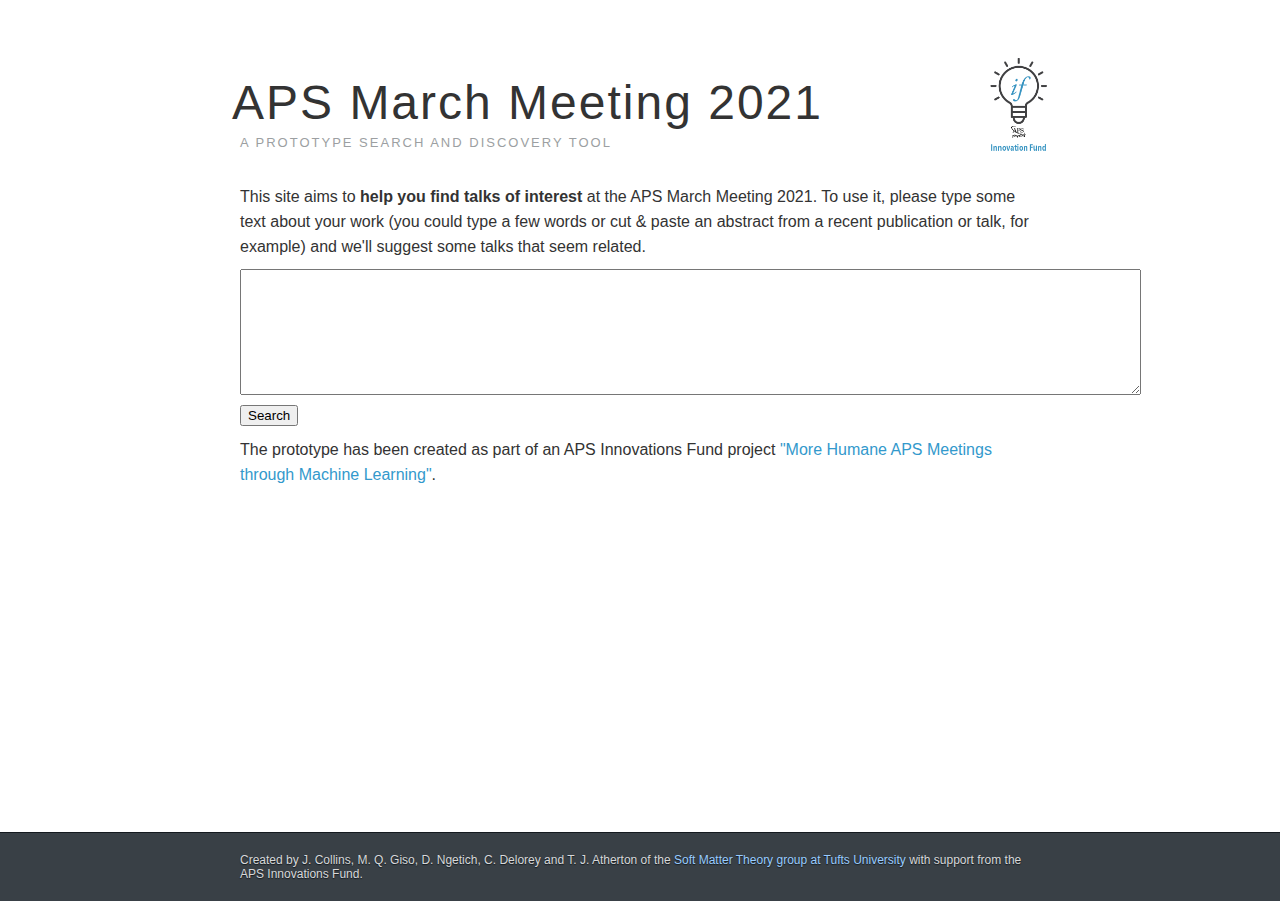
==== templates/index.html @ d0c654c3 "Add files via upload" ====
<!DOCTYPE html>
<html>
<head>
<meta http-equiv="Content-type" content="text/html;charset=UTF-8" />
<title>APS March Meeting 2021 Discovery Tool</title>
<link rel="stylesheet" type="text/css" href="/static/style.css" />
</head>

<body id="top">
	<header>
  <div class="page">
    <div class="main-column">
      <h1>APS March Meeting 2021</h1>
      <h2>A prototype search and discovery tool</h2>
			<img class="logo" src="/static/iflogo.png"/>
    </div>
  </div>
	</header>

	<div class="page">
		<main>
			<h2></h2>
			<p>This site aims to <b>help you find talks of interest</b> at the APS March Meeting 2021.
				 To use it, please type some text about your work (you could type a few words or cut & paste an abstract from a recent publication or talk, for example)
					and we'll suggest some talks that seem related.</p>
			<form action="/process" method="post">
				<textarea type="text" name="abstr" rows="8" cols="110"></textarea>
				<input type="submit" value="Search"></input>
			</form>

			<p>
				The prototype has been created as part of an APS Innovations Fund project <a href="https://www.aps.org/programs/innovation/fund/fund19.cfm">"More Humane APS Meetings through Machine Learning"</a>.
			</p>
			</main>
	</div>
	<footer>
  <div class="page">
    <div class="main-column">
    <p>Created by J. Collins, M. Q. Giso, D. Ngetich, C. Delorey and T. J. Atherton of the <a href="http://sites.tufts.edu/softmattertheory/">Soft Matter Theory group at Tufts University</a> with support from the APS Innovations Fund.</p>
    <div class="main-column">
  </div>
</footer>

</body>

</html>
---- static/style.css ----
:root {
  --header-h: 8em;
  --header: helvetica, helvetica, arial, sans-serif;
  --subheader: helvetica, helvetica, arial, sans-serif;
  --code: helvetica, Menlo, Monaco, Consolas, monospace;
  --body: helvetica, georgia, serif;
  --code-bg: hsl(210, 0%, 99%);
  --dark: hsl(210, 10%, 25%);
  --darker: hsl(210, 20%, 10%);
  --light: hsl(0, 0%, 100%);
  --code-color: hsl(210, 20%, 30%);
  --text: #333333;
  --gray-5: whitesmoke;
  --gray-10: #ebebec;
  --gray-20: #d7d8da;
  --gray-30: #c3c5c7;
  --gray-50: #9c9fa2;
  --gray-60: #888c90;
  --gray-80: #60666a;
  --link: hsl(200, 60%, 50%);
  --link-dark: hsl(210, 60%, 20%);
  --link-hover: hsl(210, 100%, 80%);
  --link: hsl(200, 60%, 50%);
  --module-link-dark:   hsl(160, 60%, 25%);
  --module-link-hover:  hsl(130, 70%, 70%);
  --module-link:        hsl(150, 70%, 40%);
}

* {
  -moz-box-sizing: border-box;
  box-sizing: border-box;
}

body, code, h1, h2, h3, p, pre, html {
  margin: 0;
  padding: 0;
}

html {
  height: 100%;
  min-height: 100%;
}

body {
  background-color: var(--light);
  color: var(--text);
  font: 16px/25px var(--body);
  height: 100%;
  min-height: 100%;
}

hr {
    display: block;
    height: 1px;
    border: 0;
    border-top: 1px solid var(--gray-5);
    margin: 1em 0;
    padding: 0;
}

blockquote {
  color: var(--gray-50);
  margin: 0;
  max-width: 24em;
  margin-left: 0.5em;
}

date {
  color: var(--gray-80);
}

.page {
  margin: 0 auto;
  width: 800px;
  min-height: calc(100% - 16.75em);
}
/* Clear contents.*/
.page::after {
  content: "";
  display: table;
  clear: both;
}

.main-column, main {
  position: relative;
  width: 800px;
}

.logo {
  height: 7em;
  position: absolute;
  margin: auto;
  display: block;
  top: 3em;
  right: -1em;
}

header {
  background: var(--light);
  
}

header h1 {
  position: absolute;
  left: -8px;
  top: calc((var(--header-h) / 3) - 1.15em);
  padding: 0;
  font-weight: 400;
  font-size: 48px;
  font-family: helvetica, arial, sans-serif;
  letter-spacing: 2px;
}

header h2 {
  position: absolute;
  left: 0;
  top: calc(var(--header-h) + 0.5em);
  padding: 0;
  font: 500 13px var(--subheader);
  text-transform: uppercase;
  letter-spacing: 2px;
  color: var(--gray-50);
}

header a {
  color: var(--gray-80);
}

header a:hover {
  color: var(--link-hover);
}

header .page {
  height: var(--header-h);
}

nav {
  float: right;
  width: 160px;
  margin-top: 2em;
}

nav h2 {
  color: var(--gray-80);
  font: 500 13px var(--subheader);
  text-transform: uppercase;
  letter-spacing: 2px;
  margin: 0;
}

nav ul {
  padding: 0;
  margin: 6px 0 20px 0;
}

nav li {
  font: 17px var(--body);
  color: var(--gray-30);
  list-style-type: none;
  margin: 0 0 4px 0;
}

nav.small {
   /*Only show the mobile navigation on small screens.*/
  display: none;

  float: none;
  width: 100%;

  padding: 16px 0 0 0;
  margin: 0;
  background: var(--gray-10);

}

nav.small div:not(table) { padding-left: 1em; }

nav.small table {
  width: 100%;

  border-collapse: separate;
  border-spacing: 16px 0;
}

nav.small h2 {
  margin: 16px 0 0 0;
  padding: 0 0 1px 0;
  border-bottom: solid 1px var(--gray-20);
}

h1 {
  padding-top: 30px;
  font: 500 36px/60px var(--header);
}

h2 {
  font-weight: 500;
  font-size: 24px;
  font-family: var(--header);
  margin: 24px 0 0 0;
  color: var(--link);
}

h2 code {
  border: none;
  background: inherit;
  color: inherit;
  font-size: 24px;
}

h3 {
  font: 20px var(--body);
  margin: 24px 0 0 0;
  color: var(--link);
}

h3 code {
  border: none;
  background: inherit;
  color: inherit;
  font-size: 20px;
}

a {
  color: var(--link);
  text-decoration: none;
  transition: color 0.2s, text-shadow 0.2s;
  outline: none;
  cursor: pointer;
}

main {
  margin-top: 2em;
  float: left;
}

main .intro {
  border-bottom: solid 1px var(--gray-10);
  margin-bottom: -0.5em;
}

main h2 {
  display: block;
  position: relative;
  max-width: 16em;
}

a:hover {
  color: var(--link-dark);
}

.header-anchor {
  color: var(--light);
}

h2:hover > .header-anchor,
h3:hover > .header-anchor {
  color: var(--gray-10);
}

h2:hover > .header-anchor:hover,
h3:hover > .header-anchor:hover {
  color: var(--link-dark);
}

p {
  margin: 10px 0;
}

p + p {
  margin-top: 20px;
}

code, pre {
  background-color: var(--code-bg) !important;
  color: var(--code-color) !important;
  font-family: var(--code) !important;
  font-size: 13px !important;
}

code {
  white-space: pre;
}

pre {
  border-radius: 2px;
  border: solid 1px hsl(200, 20%, 88%);
  overflow: auto;
  white-space: pre-wrap;
  padding: 1em;
}

footer {
  margin-top: 6em;
  padding: 10px 0 10px 0;
  font: 12px var(--body);
  background: var(--dark);
  color: var(--gray-20);
  border-top: solid 1px var(--darker);
  text-align: left;
  text-shadow: 0 1px 1px var(--darker);
}

footer a {
  color: var(--link-hover);
}

footer a:hover {
  color: var(--link);
}

.right {
  float: right;
}

/* Have a different primary color for the module docs.*/
body.module header a {
  color: var(--gray-80);
}

body.module header a:hover {
  color: var(--module-link-hover);
}

body.module a {
  color: var(--module-link);
}

body.module a:hover {
  color: var(--module-link-dark);
}

body.module .header-anchor {
  color: var(--light);
}

body.module footer a {
  color: var(--module-link-hover);
}

body.module footer a:hover {
  color: var(--module-link);
}

body.module main h1 { color: var(--module-link); }
body.module main h2 { color: var(--module-link); }
body.module main h3 { color: var(--module-link); }

body.module main h2:hover > .header-anchor:hover,
body.module main h3:hover > .header-anchor:hover {
  color: var(--module-link-dark);
}

/* Try related stuff */

.buttons {
  z-index: 2;
  right: 0;
  display: block;
  position: absolute;
  font-size: 1.3em;
  letter-spacing: 0.05em;
  margin-top: -1.25em;
}
.button {
  margin-right: 0.25em;
  display: inline-block;
  text-align: right;
}

#examples {
  margin-bottom: 1em;
}

#try-area {
  margin-bottom: 1em;
}

#try-area p {
  margin-left: 0.2em;
  color: var(--gray-50);
  font-size: 0.9em;
  margin-bottom: -0.1em;
}

#try-output {
  scrollbar-width: thin;
  white-space: pre;
  overflow-x: auto;
  font-family: var(--code);
  font-size: 1em;
  line-height: 1.25em;
}

#try-result {
  display: block;
  margin-top: 1.4em;
  position: absolute;
  right: 0;
}

#try-result.error {
  color: #c00;
  font-weight: bold;
}

span.token.error {
  color: #c00;
}

.codejar-linenumbers {
  background-color: #f9f9f9 !important;
  border-left: solid 1px hsl(200, 20%, 88%);
  border-top: solid 1px hsl(200, 20%, 88%);
  border-bottom: solid 1px hsl(200, 20%, 88%);
  color: #d9d9d9 !important;
  mix-blend-mode: normal !important;
  width: 2.5em !important;
  text-align: right !important;
  padding-left: 0 !important;
  padding-right: 0.5em !important;
}

#try-code {
  scrollbar-width: thin;
  border-radius: 0.01em;
  border: solid 1px hsl(200, 20%, 88%);
  font-family: 'Source Code Pro', monospace;
  font-size: 14px;
  font-weight: 400;
  height: auto;
  letter-spacing: normal;
  line-height: 1.5em;
  padding: 1em;
  tab-size: 2;
}

table {
  width: 100%;
  border-collapse: collapse;
}

tr {
  margin: 0;
  padding: 0;
  vertical-align: top;
}

th, td {
  font-size: 14px;
  line-height: 20px;
  text-align: left;
}

/* Bar charts on the performance page.*/
table.chart {
  margin: 4px 0 0 0;
  padding: 5px 0 5px 25px;
}

table.chart td, th {
  line-height: 14px;
  margin: 0;
  padding: 1px 0;
}

table.chart th {
  font-size: 14px;
  width: 100px;
}

table.chart .chart-bar {
  display: inline-block;
  font: 13px var(--body);
  color: var(--light);
  background: var(--link);
  border-bottom: solid 1px var(--link-dark);
  text-align: right;
  border-radius: 2px;
}

table.chart .chart-bar.wren {
  background: #1d5176;
  border-bottom: solid 1px var(--link-dark);
}

/* Precedence table on expressions page.*/
table.precedence th {
  font: 500 11px var(--subheader);
  text-transform: uppercase;
  letter-spacing: 1px;
  color: var(--gray-60);

  padding: 6px 0;
  border-bottom: solid 1px var(--gray-10);
}

table.precedence td {
  padding: 3px 0;
  border-bottom: solid 1px var(--gray-10);
}

@media only screen and (max-width: 839px) {
  /* 36 pixel columns.*/
  .page { width: 720px; }
  nav { width: 144px; }
  .main-column, main { width: 504px; }
}

@media only screen and (max-width: 759px) {
  /* 32 pixel columns.*/
  .page { width: 640px; }
  nav { width: 128px; }
  .main-column, main { width: 448px; }
}

@media only screen and (max-width: 679px) {
  /* 28 pixel columns.*/
  .page { width: 560px; }
  nav { width: 112px; }
  .main-column, main { width: 392px; }

  header h2 {
    font-size: 12px;
    letter-spacing: 1px;
  }
}

@media only screen and (max-width: 639px) {
  .page { width: 100%; }
  .buttons { margin-right: 1em; }
  #try-result { margin-right: 1.5em; }

  /* Switch to the mobile navigation.*/
  nav.big { display: none; }
  nav.small { display: block; }
  nav.small div:not(table) { padding-left: 1em; }

  .main-column, main {
    padding: 0 20px;
    width: 100%;
  }

  header h1 {
    position: relative;
    top: 10px;
    left: 0;
    text-align: center;
  }

  header h2 {
    position: relative;
    top: 0;
    right: 0;
    text-align: center;
    font-size: 13px;
    letter-spacing: 2px;
  }

  main {
    float: none;
    width: 100%;
  }

  pre {
    font-size: 13px;
  }

  footer {
    padding: 20px 20px 40px 20px;
  }
}
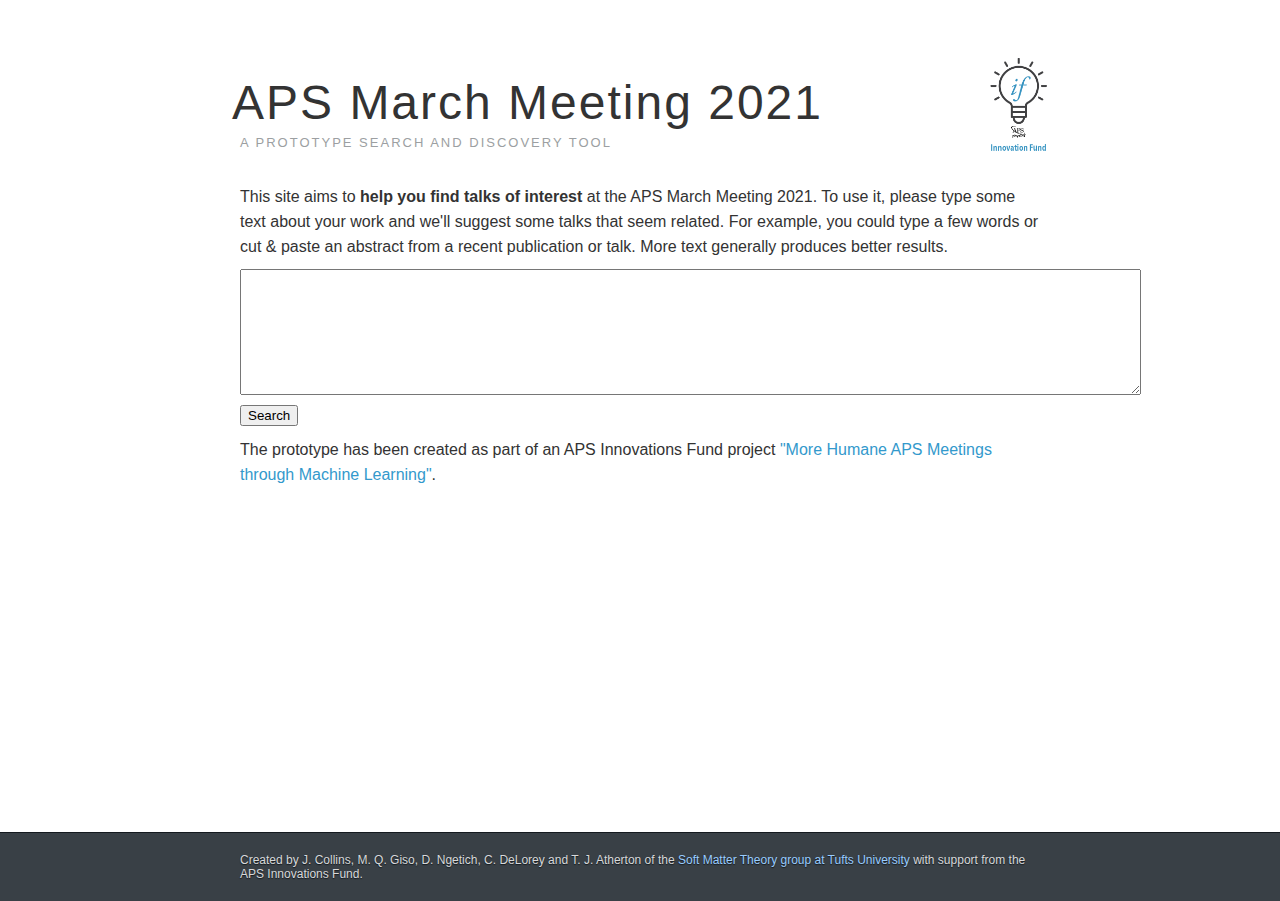
==== commit 71fd517c: "Bugfixes" ====
--- a/templates/index.html
+++ b/templates/index.html
@@ -21,8 +21,8 @@
 		<main>
 			<h2></h2>
 			<p>This site aims to <b>help you find talks of interest</b> at the APS March Meeting 2021.
-				 To use it, please type some text about your work (you could type a few words or cut & paste an abstract from a recent publication or talk, for example)
-					and we'll suggest some talks that seem related.</p>
+				 To use it, please type some text about your work
+					and we'll suggest some talks that seem related. For example, you could type a few words or cut & paste an abstract from a recent publication or talk. More text generally produces better results.</p>
 			<form action="/process" method="post">
 				<textarea type="text" name="abstr" rows="8" cols="110"></textarea>
 				<input type="submit" value="Search"></input>
@@ -36,7 +36,7 @@
 	<footer>
   <div class="page">
     <div class="main-column">
-    <p>Created by J. Collins, M. Q. Giso, D. Ngetich, C. Delorey and T. J. Atherton of the <a href="http://sites.tufts.edu/softmattertheory/">Soft Matter Theory group at Tufts University</a> with support from the APS Innovations Fund.</p>
+    <p>Created by J. Collins, M. Q. Giso, D. Ngetich, C. DeLorey and T. J. Atherton of the <a href="http://sites.tufts.edu/softmattertheory/">Soft Matter Theory group at Tufts University</a> with support from the APS Innovations Fund.</p>
     <div class="main-column">
   </div>
 </footer>
--- a/static/style.css
+++ b/static/style.css
@@ -98,7 +98,7 @@
 
 header {
   background: var(--light);
-  
+
 }
 
 header h1 {
@@ -352,155 +352,6 @@
   color: var(--module-link-dark);
 }
 
-/* Try related stuff */
-
-.buttons {
-  z-index: 2;
-  right: 0;
-  display: block;
-  position: absolute;
-  font-size: 1.3em;
-  letter-spacing: 0.05em;
-  margin-top: -1.25em;
-}
-.button {
-  margin-right: 0.25em;
-  display: inline-block;
-  text-align: right;
-}
-
-#examples {
-  margin-bottom: 1em;
-}
-
-#try-area {
-  margin-bottom: 1em;
-}
-
-#try-area p {
-  margin-left: 0.2em;
-  color: var(--gray-50);
-  font-size: 0.9em;
-  margin-bottom: -0.1em;
-}
-
-#try-output {
-  scrollbar-width: thin;
-  white-space: pre;
-  overflow-x: auto;
-  font-family: var(--code);
-  font-size: 1em;
-  line-height: 1.25em;
-}
-
-#try-result {
-  display: block;
-  margin-top: 1.4em;
-  position: absolute;
-  right: 0;
-}
-
-#try-result.error {
-  color: #c00;
-  font-weight: bold;
-}
-
-span.token.error {
-  color: #c00;
-}
-
-.codejar-linenumbers {
-  background-color: #f9f9f9 !important;
-  border-left: solid 1px hsl(200, 20%, 88%);
-  border-top: solid 1px hsl(200, 20%, 88%);
-  border-bottom: solid 1px hsl(200, 20%, 88%);
-  color: #d9d9d9 !important;
-  mix-blend-mode: normal !important;
-  width: 2.5em !important;
-  text-align: right !important;
-  padding-left: 0 !important;
-  padding-right: 0.5em !important;
-}
-
-#try-code {
-  scrollbar-width: thin;
-  border-radius: 0.01em;
-  border: solid 1px hsl(200, 20%, 88%);
-  font-family: 'Source Code Pro', monospace;
-  font-size: 14px;
-  font-weight: 400;
-  height: auto;
-  letter-spacing: normal;
-  line-height: 1.5em;
-  padding: 1em;
-  tab-size: 2;
-}
-
-table {
-  width: 100%;
-  border-collapse: collapse;
-}
-
-tr {
-  margin: 0;
-  padding: 0;
-  vertical-align: top;
-}
-
-th, td {
-  font-size: 14px;
-  line-height: 20px;
-  text-align: left;
-}
-
-/* Bar charts on the performance page.*/
-table.chart {
-  margin: 4px 0 0 0;
-  padding: 5px 0 5px 25px;
-}
-
-table.chart td, th {
-  line-height: 14px;
-  margin: 0;
-  padding: 1px 0;
-}
-
-table.chart th {
-  font-size: 14px;
-  width: 100px;
-}
-
-table.chart .chart-bar {
-  display: inline-block;
-  font: 13px var(--body);
-  color: var(--light);
-  background: var(--link);
-  border-bottom: solid 1px var(--link-dark);
-  text-align: right;
-  border-radius: 2px;
-}
-
-table.chart .chart-bar.wren {
-  background: #1d5176;
-  border-bottom: solid 1px var(--link-dark);
-}
-
-/* Precedence table on expressions page.*/
-table.precedence th {
-  font: 500 11px var(--subheader);
-  text-transform: uppercase;
-  letter-spacing: 1px;
-  color: var(--gray-60);
-
-  padding: 6px 0;
-  border-bottom: solid 1px var(--gray-10);
-}
-
-table.precedence td {
-  padding: 3px 0;
-  border-bottom: solid 1px var(--gray-10);
-}
-
 @media only screen and (max-width: 839px) {
   /* 36 pixel columns.*/
   .page { width: 720px; }
